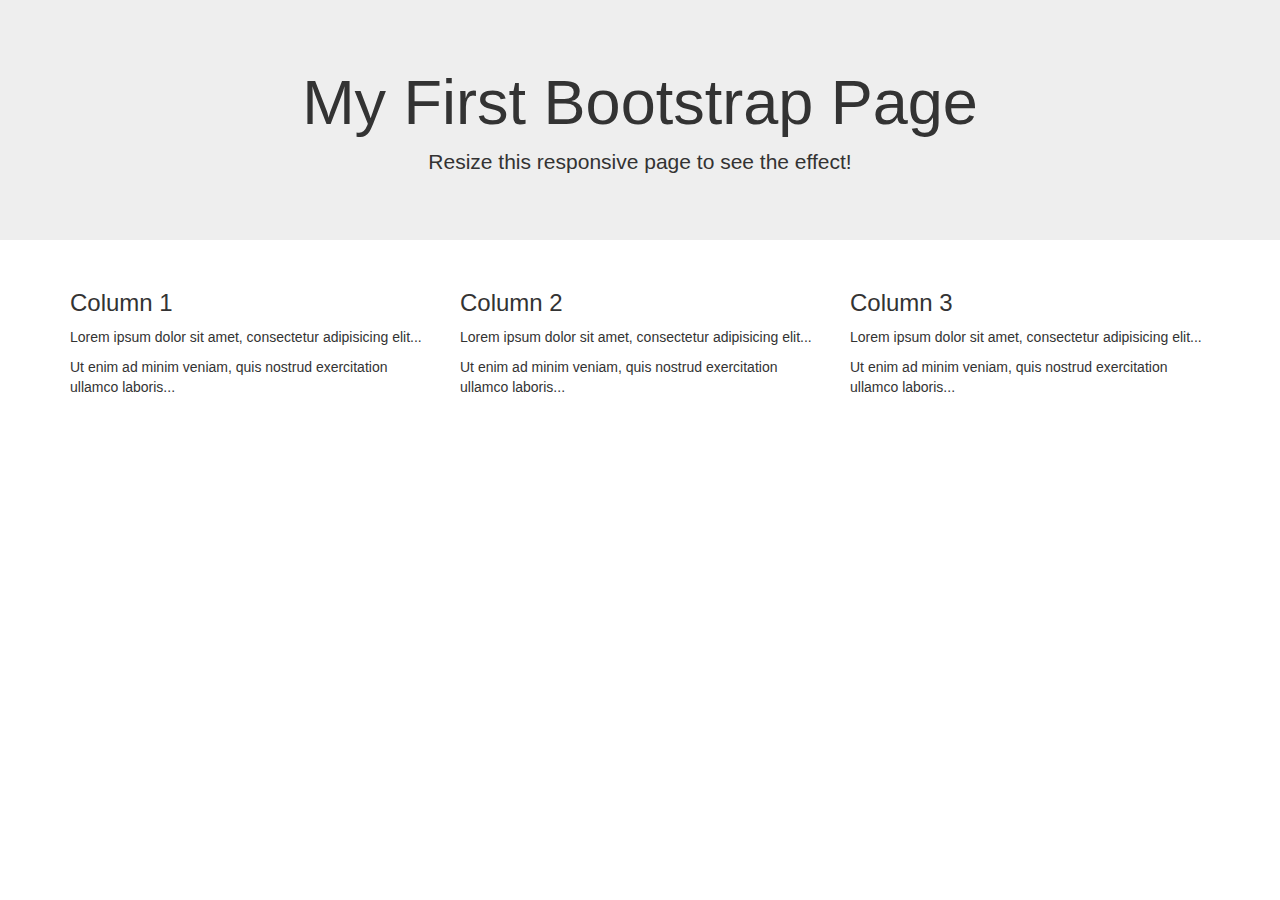
==== projeto02/index.html @ a4dec5b6 "ei" ====
<!DOCTYPE html>
<html lang="en">
<head>
  <title>Bootstrap Example</title>
  <meta charset="utf-8">
  <meta name="viewport" content="width=device-width, initial-scale=1">
  <link rel="stylesheet" href="https://maxcdn.bootstrapcdn.com/bootstrap/3.3.7/css/bootstrap.min.css">
  <script src="https://ajax.googleapis.com/ajax/libs/jquery/3.3.1/jquery.min.js"></script>
  <script src="https://maxcdn.bootstrapcdn.com/bootstrap/3.3.7/js/bootstrap.min.js"></script>
</head>
<body>

<div class="jumbotron text-center">
  <h1>My First Bootstrap Page</h1>
  <p>Resize this responsive page to see the effect!</p> 
</div>
  
<div class="container">
  <div class="row">
    <div class="col-sm-4">
      <h3>Column 1</h3>
      <p>Lorem ipsum dolor sit amet, consectetur adipisicing elit...</p>
      <p>Ut enim ad minim veniam, quis nostrud exercitation ullamco laboris...</p>
    </div>
    <div class="col-sm-4">
      <h3>Column 2</h3>
      <p>Lorem ipsum dolor sit amet, consectetur adipisicing elit...</p>
      <p>Ut enim ad minim veniam, quis nostrud exercitation ullamco laboris...</p>
    </div>
    <div class="col-sm-4">
      <h3>Column 3</h3>        
      <p>Lorem ipsum dolor sit amet, consectetur adipisicing elit...</p>
      <p>Ut enim ad minim veniam, quis nostrud exercitation ullamco laboris...</p>
    </div>
  </div>
</div>

</body>
</html>
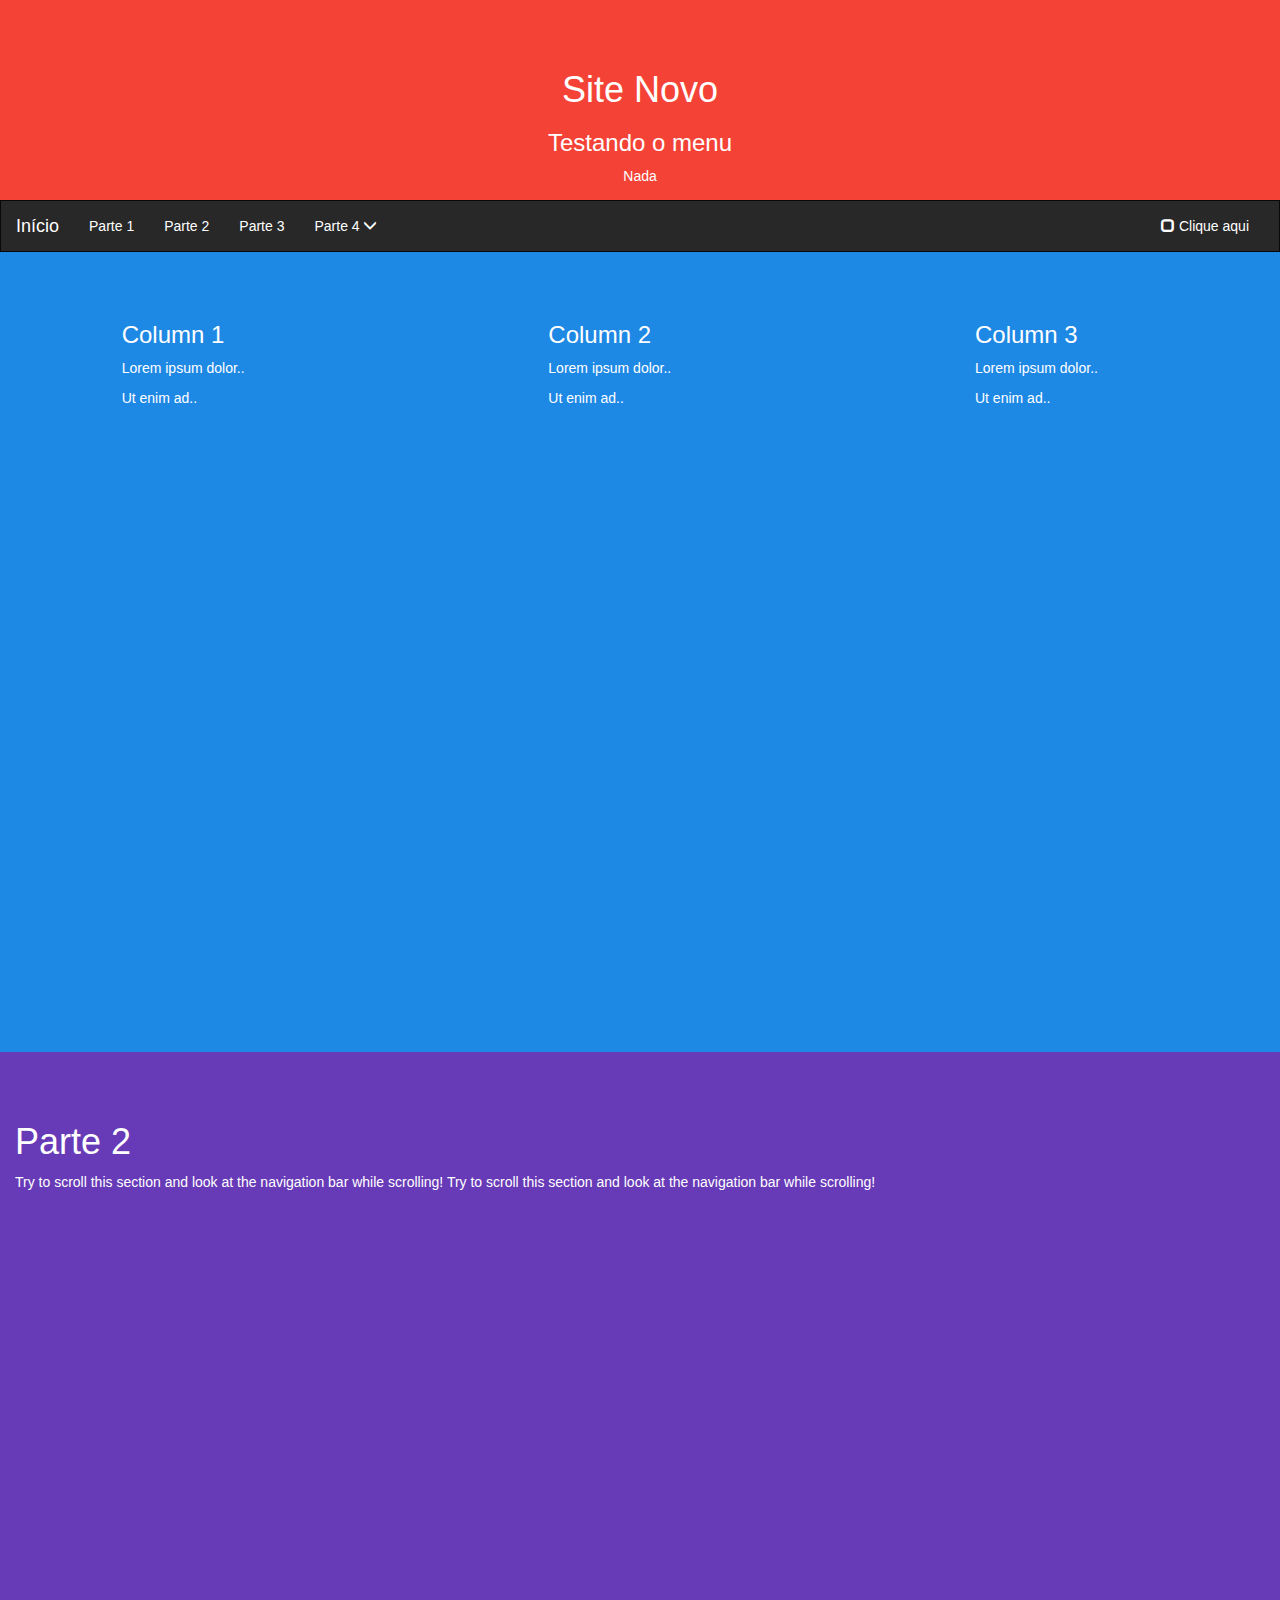
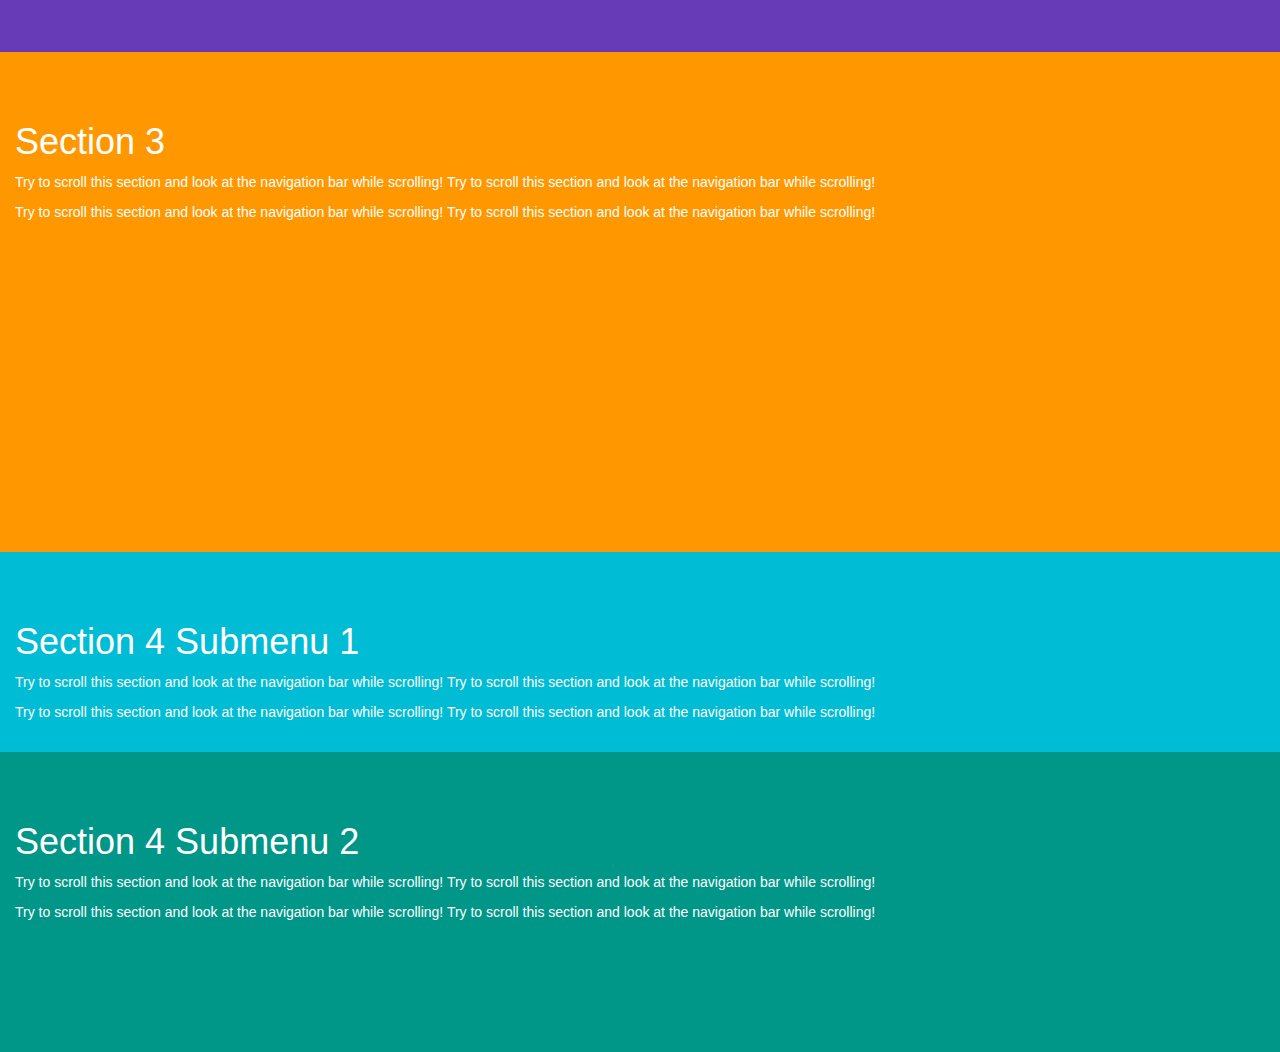
==== commit 8b1d0aa3: "sitenovo" ====
--- a/projeto02/index.html
+++ b/projeto02/index.html
@@ -1,39 +1,119 @@
 <!DOCTYPE html>
-<html lang="en">
+<html>
 <head>
-  <title>Bootstrap Example</title>
+  <title>Minha Página</title>
   <meta charset="utf-8">
   <meta name="viewport" content="width=device-width, initial-scale=1">
   <link rel="stylesheet" href="https://maxcdn.bootstrapcdn.com/bootstrap/3.3.7/css/bootstrap.min.css">
   <script src="https://ajax.googleapis.com/ajax/libs/jquery/3.3.1/jquery.min.js"></script>
   <script src="https://maxcdn.bootstrapcdn.com/bootstrap/3.3.7/js/bootstrap.min.js"></script>
+  <style>
+  body {
+      position: relative; 
+  }
+  .affix {
+      top:0;
+      width: 100%;
+      z-index: 9999 !important;
+  }
+  .navbar {
+      margin-bottom: 0px;
+     border-radius: 0;
+  }
+
+  .affix ~ .container-fluid {
+     position: relative;
+     top: 50px;
+  }
+  #section1 {padding-top:50px;height:800px;color: #fff; background-color: #1E88E5;}
+  #section2 {padding-top:50px;height:600px;color: #fff; background-color: #673ab7;}
+  #section3 {padding-top:50px;height:500px;color: #fff; background-color: #ff9800;}
+  #section41 {padding-top:50px;height:200px;color: #fff; background-color: #00bcd4;}
+  #section42 {padding-top:50px;height:300px;color: #fff; background-color: #009688;}
+  </style>
 </head>
-<body>
+<body data-spy="scroll" data-target=".navbar" data-offset="50">
 
-<div class="jumbotron text-center">
-  <h1>My First Bootstrap Page</h1>
-  <p>Resize this responsive page to see the effect!</p> 
-</div>
+    <div class="container-fluid text-center" style="background-color:#F44336;color:white;height:200px; padding-top:50px;">
+  <h1>Site Novo</h1>
+  <h3>Testando o menu</h3>
+  <p>Nada</p>
+</div> 
+
   
-<div class="container">
+<nav class="navbar navbar-inverse" data-spy="affix" data-offset-top="197" style="background-color:rgb(40, 40, 40);">
+  <div class="container-fluid">
+    <div class="navbar-header">
+        <button type="button" class="navbar-toggle" data-toggle="collapse" data-target="#myNavbar">
+          <span class="icon-bar"></span>
+          <span class="icon-bar"></span>
+          <span class="icon-bar"></span>                        
+      </button>
+      <a class="navbar-brand" href="#" style="color:white;">Início</a>
+    </div>
+    <div>
+      <div class="collapse navbar-collapse" id="myNavbar">
+        <ul class="nav navbar-nav ">
+          <li><a href="#section1" style="color:white;">Parte 1</a></li>
+          <li><a href="#section2" style="color:white;">Parte 2</a></li>
+          <li><a href="#section3" style="color:white;">Parte 3</a></li>
+          <li class="dropdown"><a class="dropdown-toggle" data-toggle="dropdown" href="#" style="color:white;">Parte 4 <span class="glyphicon glyphicon-menu-down"></span></a>
+            <ul class="dropdown-menu" style="background-color:rgb(40, 40, 40);">
+              <li><a href="#section41" style="color:white;">Parte 4.1</a></li>
+              <li><a href="#section42" style="color:white;">Parte 4.2</a></li>
+            </ul>
+          </li>
+        </ul>
+        <ul class="nav navbar-nav navbar-right">
+        <li><a href="#" style="color:white;"><span class="glyphicon glyphicon-unchecked"></span> Clique aqui</a></li>
+      </ul>
+      </div>
+    </div>
+  </div>
+</nav>  
+  
+
+<div id="section1" class="container-fluid">
   <div class="row">
+        <div class="col-sm-1">
+    </div>
     <div class="col-sm-4">
       <h3>Column 1</h3>
-      <p>Lorem ipsum dolor sit amet, consectetur adipisicing elit...</p>
-      <p>Ut enim ad minim veniam, quis nostrud exercitation ullamco laboris...</p>
+      <p>Lorem ipsum dolor..</p>
+      <p>Ut enim ad..</p>
     </div>
     <div class="col-sm-4">
       <h3>Column 2</h3>
-      <p>Lorem ipsum dolor sit amet, consectetur adipisicing elit...</p>
-      <p>Ut enim ad minim veniam, quis nostrud exercitation ullamco laboris...</p>
+      <p>Lorem ipsum dolor..</p>
+      <p>Ut enim ad..</p>
     </div>
-    <div class="col-sm-4">
-      <h3>Column 3</h3>        
-      <p>Lorem ipsum dolor sit amet, consectetur adipisicing elit...</p>
-      <p>Ut enim ad minim veniam, quis nostrud exercitation ullamco laboris...</p>
+    <div class="col-sm-3">
+      <h3>Column 3</h3> 
+      <p>Lorem ipsum dolor..</p>
+      <p>Ut enim ad..</p>
     </div>
   </div>
 </div>
+  
+<div id="section2" class="container-fluid">
+  <h1>Parte 2</h1>
+  <p>Try to scroll this section and look at the navigation bar while scrolling! Try to scroll this section and look at the navigation bar while scrolling!</p>
+</div>
+<div id="section3" class="container-fluid">
+  <h1>Section 3</h1>
+  <p>Try to scroll this section and look at the navigation bar while scrolling! Try to scroll this section and look at the navigation bar while scrolling!</p>
+  <p>Try to scroll this section and look at the navigation bar while scrolling! Try to scroll this section and look at the navigation bar while scrolling!</p>
+</div>
+<div id="section41" class="container-fluid">
+  <h1>Section 4 Submenu 1</h1>
+  <p>Try to scroll this section and look at the navigation bar while scrolling! Try to scroll this section and look at the navigation bar while scrolling!</p>
+  <p>Try to scroll this section and look at the navigation bar while scrolling! Try to scroll this section and look at the navigation bar while scrolling!</p>
+</div>
+<div id="section42" class="container-fluid">
+  <h1>Section 4 Submenu 2</h1>
+  <p>Try to scroll this section and look at the navigation bar while scrolling! Try to scroll this section and look at the navigation bar while scrolling!</p>
+  <p>Try to scroll this section and look at the navigation bar while scrolling! Try to scroll this section and look at the navigation bar while scrolling!</p>
+</div>
 
 </body>
-</html>+</html>
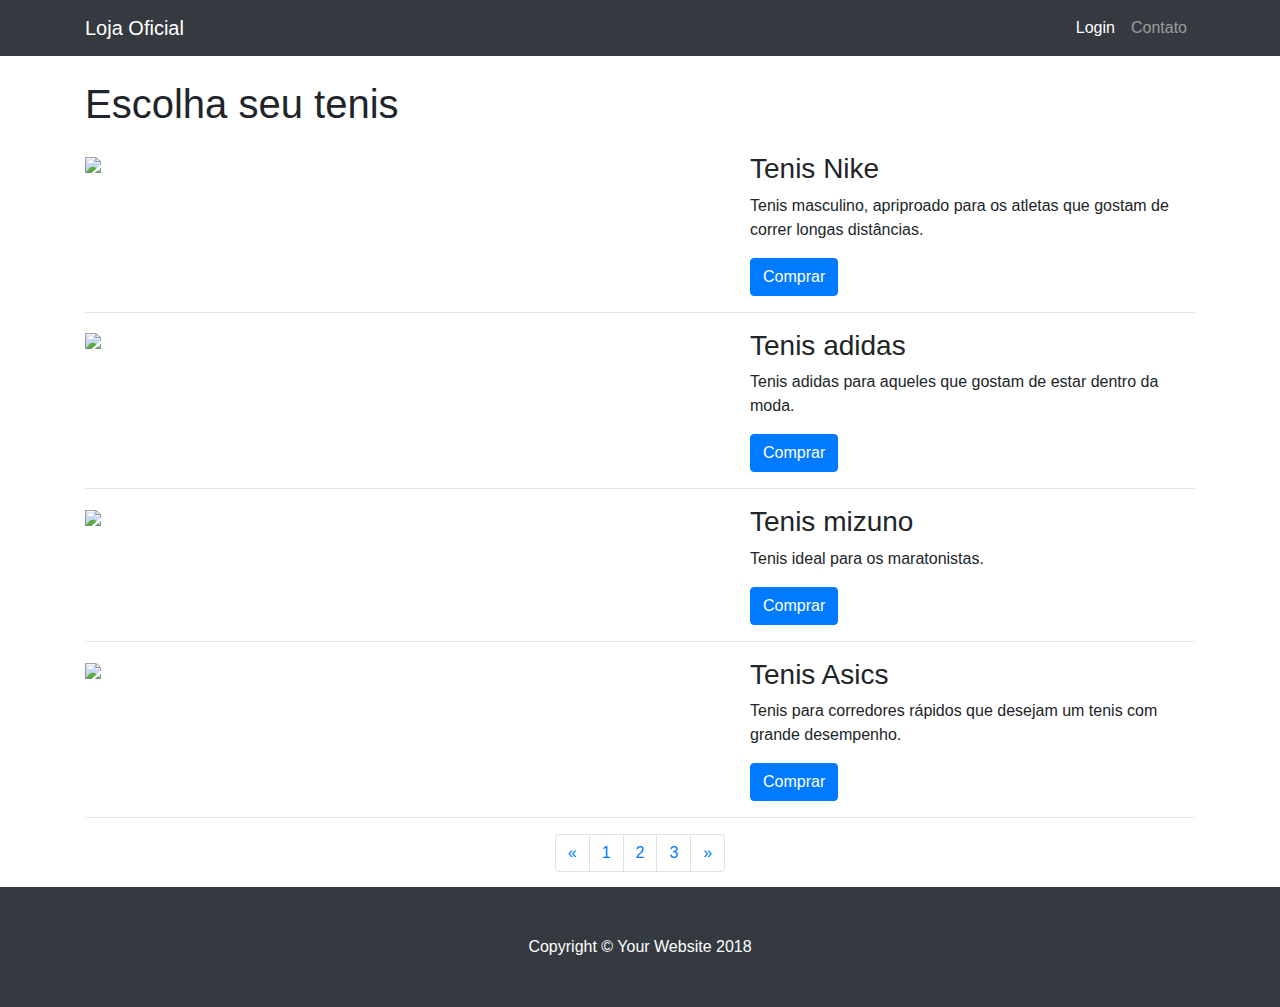
==== commit 25fdc1e9: "vento" ====
--- a/projeto02/index.html
+++ b/projeto02/index.html
@@ -1,119 +1,162 @@
 <!DOCTYPE html>
-<html>
-<head>
-  <title>Minha Página</title>
-  <meta charset="utf-8">
-  <meta name="viewport" content="width=device-width, initial-scale=1">
-  <link rel="stylesheet" href="https://maxcdn.bootstrapcdn.com/bootstrap/3.3.7/css/bootstrap.min.css">
-  <script src="https://ajax.googleapis.com/ajax/libs/jquery/3.3.1/jquery.min.js"></script>
-  <script src="https://maxcdn.bootstrapcdn.com/bootstrap/3.3.7/js/bootstrap.min.js"></script>
-  <style>
-  body {
-      position: relative; 
-  }
-  .affix {
-      top:0;
-      width: 100%;
-      z-index: 9999 !important;
-  }
-  .navbar {
-      margin-bottom: 0px;
-     border-radius: 0;
-  }
+<html lang="en">
 
-  .affix ~ .container-fluid {
-     position: relative;
-     top: 50px;
-  }
-  #section1 {padding-top:50px;height:800px;color: #fff; background-color: #1E88E5;}
-  #section2 {padding-top:50px;height:600px;color: #fff; background-color: #673ab7;}
-  #section3 {padding-top:50px;height:500px;color: #fff; background-color: #ff9800;}
-  #section41 {padding-top:50px;height:200px;color: #fff; background-color: #00bcd4;}
-  #section42 {padding-top:50px;height:300px;color: #fff; background-color: #009688;}
-  </style>
-</head>
-<body data-spy="scroll" data-target=".navbar" data-offset="50">
+  <head>
 
-    <div class="container-fluid text-center" style="background-color:#F44336;color:white;height:200px; padding-top:50px;">
-  <h1>Site Novo</h1>
-  <h3>Testando o menu</h3>
-  <p>Nada</p>
-</div> 
+    <meta charset="utf-8">
+    <meta name="viewport" content="width=device-width, initial-scale=1, shrink-to-fit=no">
+    <meta name="description" content="">
+    <meta name="author" content="">
 
-  
-<nav class="navbar navbar-inverse" data-spy="affix" data-offset-top="197" style="background-color:rgb(40, 40, 40);">
-  <div class="container-fluid">
-    <div class="navbar-header">
-        <button type="button" class="navbar-toggle" data-toggle="collapse" data-target="#myNavbar">
-          <span class="icon-bar"></span>
-          <span class="icon-bar"></span>
-          <span class="icon-bar"></span>                        
-      </button>
-      <a class="navbar-brand" href="#" style="color:white;">Início</a>
+    <title>Tenis</title>
+
+    <!-- Bootstrap core CSS -->
+    <link href="vendor/bootstrap/css/bootstrap.min.css" rel="stylesheet">
+
+    <!-- Custom styles for this template -->
+    <link href="css/1-col-portfolio.css" rel="stylesheet">
+
+  </head>
+
+  <body>
+
+    <!-- Navigation -->
+    <nav class="navbar navbar-expand-lg navbar-dark bg-dark fixed-top">
+      <div class="container">
+        <a class="navbar-brand" href="#">Loja Oficial</a>
+        <button class="navbar-toggler" type="button" data-toggle="collapse" data-target="#navbarResponsive" aria-controls="navbarResponsive" aria-expanded="false" aria-label="Toggle navigation">
+          <span class="navbar-toggler-icon"></span>
+        </button>
+        <div class="collapse navbar-collapse" id="navbarResponsive">
+          <ul class="navbar-nav ml-auto">
+            <li class="nav-item active">
+              <a class="nav-link" href="#">Login
+                <span class="sr-only">(current)</span>
+              </a>
+            <li class="nav-item">
+              <a class="nav-link" href="#">Contato</a>
+            </li>
+          </ul>
+        </div>
+      </div>
+    </nav>
+
+    <!-- Page Content -->
+    <div class="container">
+
+      <!-- Page Heading -->
+      <h1 class="my-4">Escolha seu tenis
+      </h1>
+
+      <!-- Project One -->
+      <div class="row">
+        <div class="col-md-7">
+          <a href="#">
+            <img src="imagens/nike.jpeg"></img>
+          </a>
+        </div>
+        <div class="col-md-5">
+          <h3>Tenis Nike</h3>
+          <p>Tenis masculino, apriproado para os atletas que gostam de correr longas distâncias.</p>
+          <a class="btn btn-primary" href="#">Comprar</a>
+        </div>
+      </div>
+      <!-- /.row -->
+
+      <hr>
+
+      <!-- Project Two -->
+      <div class="row">
+        <div class="col-md-7">
+          <a href="#">
+            <img src="imagens/adidas.jpeg"></img>
+          </a>
+        </div>
+        <div class="col-md-5">
+          <h3>Tenis adidas</h3>
+          <p>Tenis adidas para aqueles que gostam de estar dentro da moda.</p>
+          <a class="btn btn-primary" href="#">Comprar</a>
+        </div>
+      </div>
+      <!-- /.row -->
+
+      <hr>
+
+      <!-- Project Three -->
+      <div class="row">
+        <div class="col-md-7">
+          <a href="#">
+            <img src="imagens/mizuno.jpeg"></img>
+          </a>
+        </div>
+        <div class="col-md-5">
+          <h3>Tenis mizuno</h3>
+          <p>Tenis ideal para os maratonistas.</p>
+          <a class="btn btn-primary" href="#">Comprar</a>
+        </div>
+      </div>
+      <!-- /.row -->
+
+      <hr>
+
+      <!-- Project Four -->
+      <div class="row">
+
+        <div class="col-md-7">
+          <a href="#">
+            <img src="imagens/asics.jpg"></img>
+          </a>
+        </div>
+        <div class="col-md-5">
+          <h3>Tenis Asics</h3>
+          <p>Tenis para corredores rápidos que desejam um tenis com grande desempenho.</p>
+          <a class="btn btn-primary" href="#">Comprar</a>
+        </div>
+      </div>
+      <!-- /.row -->
+
+      <hr>
+
+      <!-- Pagination -->
+      <ul class="pagination justify-content-center">
+        <li class="page-item">
+          <a class="page-link" href="#" aria-label="Previous">
+            <span aria-hidden="true">&laquo;</span>
+            <span class="sr-only">Previous</span>
+          </a>
+        </li>
+        <li class="page-item">
+          <a class="page-link" href="#">1</a>
+        </li>
+        <li class="page-item">
+          <a class="page-link" href="#">2</a>
+        </li>
+        <li class="page-item">
+          <a class="page-link" href="#">3</a>
+        </li>
+        <li class="page-item">
+          <a class="page-link" href="#" aria-label="Next">
+            <span aria-hidden="true">&raquo;</span>
+            <span class="sr-only">Next</span>
+          </a>
+        </li>
+      </ul>
+
     </div>
-    <div>
-      <div class="collapse navbar-collapse" id="myNavbar">
-        <ul class="nav navbar-nav ">
-          <li><a href="#section1" style="color:white;">Parte 1</a></li>
-          <li><a href="#section2" style="color:white;">Parte 2</a></li>
-          <li><a href="#section3" style="color:white;">Parte 3</a></li>
-          <li class="dropdown"><a class="dropdown-toggle" data-toggle="dropdown" href="#" style="color:white;">Parte 4 <span class="glyphicon glyphicon-menu-down"></span></a>
-            <ul class="dropdown-menu" style="background-color:rgb(40, 40, 40);">
-              <li><a href="#section41" style="color:white;">Parte 4.1</a></li>
-              <li><a href="#section42" style="color:white;">Parte 4.2</a></li>
-            </ul>
-          </li>
-        </ul>
-        <ul class="nav navbar-nav navbar-right">
-        <li><a href="#" style="color:white;"><span class="glyphicon glyphicon-unchecked"></span> Clique aqui</a></li>
-      </ul>
+    <!-- /.container -->
+
+    <!-- Footer -->
+    <footer class="py-5 bg-dark">
+      <div class="container">
+        <p class="m-0 text-center text-white">Copyright &copy; Your Website 2018</p>
       </div>
-    </div>
-  </div>
-</nav>  
-  
+      <!-- /.container -->
+    </footer>
 
-<div id="section1" class="container-fluid">
-  <div class="row">
-        <div class="col-sm-1">
-    </div>
-    <div class="col-sm-4">
-      <h3>Column 1</h3>
-      <p>Lorem ipsum dolor..</p>
-      <p>Ut enim ad..</p>
-    </div>
-    <div class="col-sm-4">
-      <h3>Column 2</h3>
-      <p>Lorem ipsum dolor..</p>
-      <p>Ut enim ad..</p>
-    </div>
-    <div class="col-sm-3">
-      <h3>Column 3</h3> 
-      <p>Lorem ipsum dolor..</p>
-      <p>Ut enim ad..</p>
-    </div>
-  </div>
-</div>
-  
-<div id="section2" class="container-fluid">
-  <h1>Parte 2</h1>
-  <p>Try to scroll this section and look at the navigation bar while scrolling! Try to scroll this section and look at the navigation bar while scrolling!</p>
-</div>
-<div id="section3" class="container-fluid">
-  <h1>Section 3</h1>
-  <p>Try to scroll this section and look at the navigation bar while scrolling! Try to scroll this section and look at the navigation bar while scrolling!</p>
-  <p>Try to scroll this section and look at the navigation bar while scrolling! Try to scroll this section and look at the navigation bar while scrolling!</p>
-</div>
-<div id="section41" class="container-fluid">
-  <h1>Section 4 Submenu 1</h1>
-  <p>Try to scroll this section and look at the navigation bar while scrolling! Try to scroll this section and look at the navigation bar while scrolling!</p>
-  <p>Try to scroll this section and look at the navigation bar while scrolling! Try to scroll this section and look at the navigation bar while scrolling!</p>
-</div>
-<div id="section42" class="container-fluid">
-  <h1>Section 4 Submenu 2</h1>
-  <p>Try to scroll this section and look at the navigation bar while scrolling! Try to scroll this section and look at the navigation bar while scrolling!</p>
-  <p>Try to scroll this section and look at the navigation bar while scrolling! Try to scroll this section and look at the navigation bar while scrolling!</p>
-</div>
+    <!-- Bootstrap core JavaScript -->
+    <script src="vendor/jquery/jquery.min.js"></script>
+    <script src="vendor/bootstrap/js/bootstrap.bundle.min.js"></script>
 
-</body>
+  </body>
+
 </html>
--- a/projeto02/css/1-col-portfolio.css
+++ b/projeto02/css/1-col-portfolio.css
@@ -0,0 +1,15 @@
+
+
+body {
+  padding-top: 54px;
+}
+
+@media (min-width: 992px) {
+  body {
+    padding-top: 56px;
+  }
+}
+
+.pagination {
+  margin-bottom: 15px;
+}
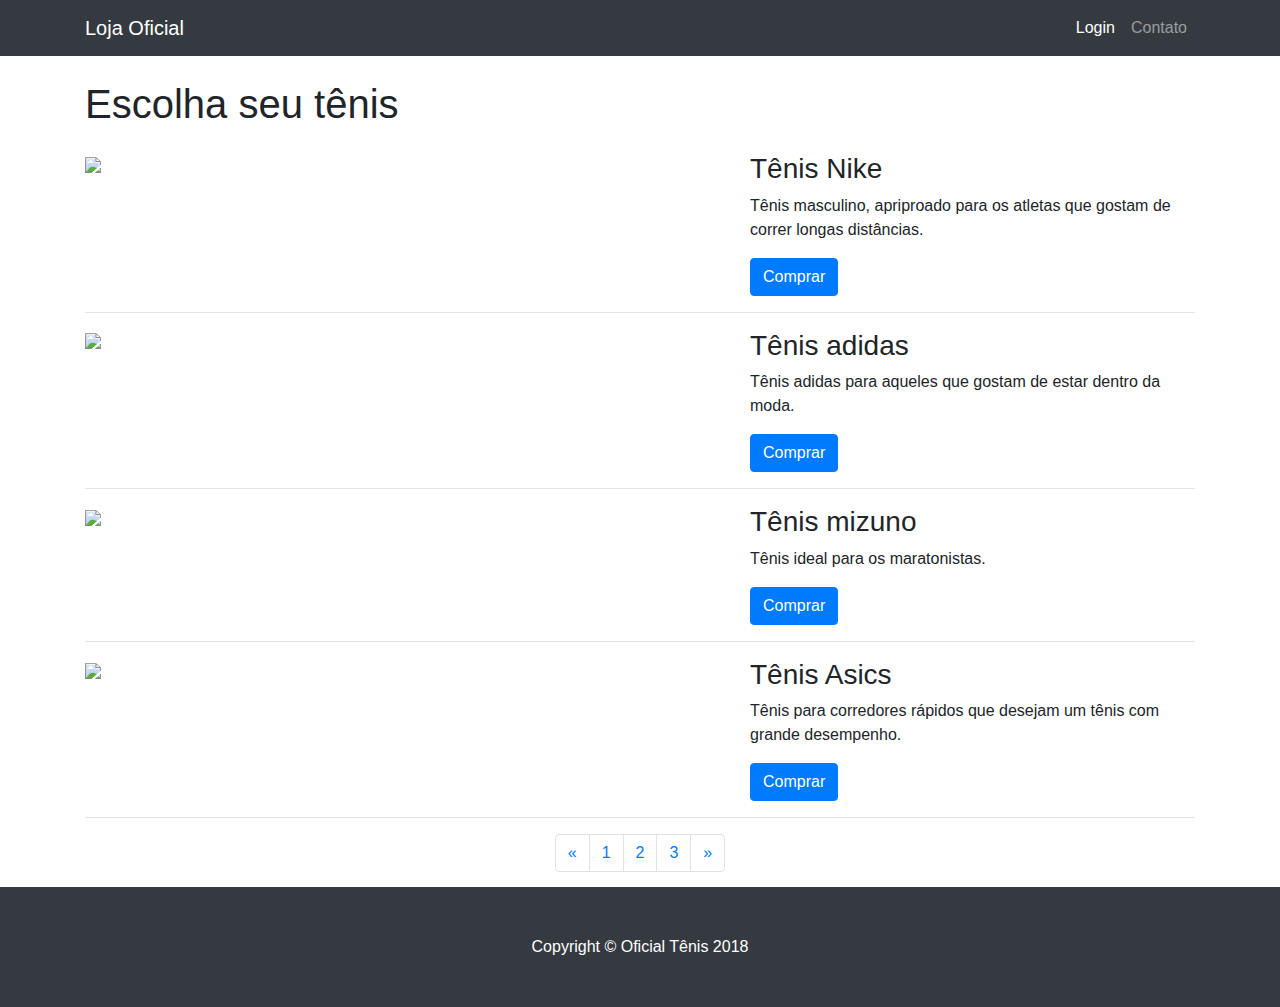
==== commit 5b98e1aa: "a" ====
--- a/projeto02/index.html
+++ b/projeto02/index.html
@@ -8,7 +8,7 @@
     <meta name="description" content="">
     <meta name="author" content="">
 
-    <title>Tenis</title>
+    <title>Tênis</title>
 
     <!-- Bootstrap core CSS -->
     <link href="vendor/bootstrap/css/bootstrap.min.css" rel="stylesheet">
@@ -45,7 +45,7 @@
     <div class="container">
 
       <!-- Page Heading -->
-      <h1 class="my-4">Escolha seu tenis
+      <h1 class="my-4">Escolha seu tênis
       </h1>
 
       <!-- Project One -->
@@ -56,8 +56,8 @@
           </a>
         </div>
         <div class="col-md-5">
-          <h3>Tenis Nike</h3>
-          <p>Tenis masculino, apriproado para os atletas que gostam de correr longas distâncias.</p>
+          <h3>Tênis Nike</h3>
+          <p>Tênis masculino, apriproado para os atletas que gostam de correr longas distâncias.</p>
           <a class="btn btn-primary" href="#">Comprar</a>
         </div>
       </div>
@@ -73,8 +73,8 @@
           </a>
         </div>
         <div class="col-md-5">
-          <h3>Tenis adidas</h3>
-          <p>Tenis adidas para aqueles que gostam de estar dentro da moda.</p>
+          <h3>Tênis adidas</h3>
+          <p>Tênis adidas para aqueles que gostam de estar dentro da moda.</p>
           <a class="btn btn-primary" href="#">Comprar</a>
         </div>
       </div>
@@ -90,8 +90,8 @@
           </a>
         </div>
         <div class="col-md-5">
-          <h3>Tenis mizuno</h3>
-          <p>Tenis ideal para os maratonistas.</p>
+          <h3>Tênis mizuno</h3>
+          <p>Tênis ideal para os maratonistas.</p>
           <a class="btn btn-primary" href="#">Comprar</a>
         </div>
       </div>
@@ -108,8 +108,8 @@
           </a>
         </div>
         <div class="col-md-5">
-          <h3>Tenis Asics</h3>
-          <p>Tenis para corredores rápidos que desejam um tenis com grande desempenho.</p>
+          <h3>Tênis Asics</h3>
+          <p>Tênis para corredores rápidos que desejam um tênis com grande desempenho.</p>
           <a class="btn btn-primary" href="#">Comprar</a>
         </div>
       </div>
@@ -148,7 +148,7 @@
     <!-- Footer -->
     <footer class="py-5 bg-dark">
       <div class="container">
-        <p class="m-0 text-center text-white">Copyright &copy; Your Website 2018</p>
+        <p class="m-0 text-center text-white">Copyright &copy; Oficial Tênis 2018</p>
       </div>
       <!-- /.container -->
     </footer>
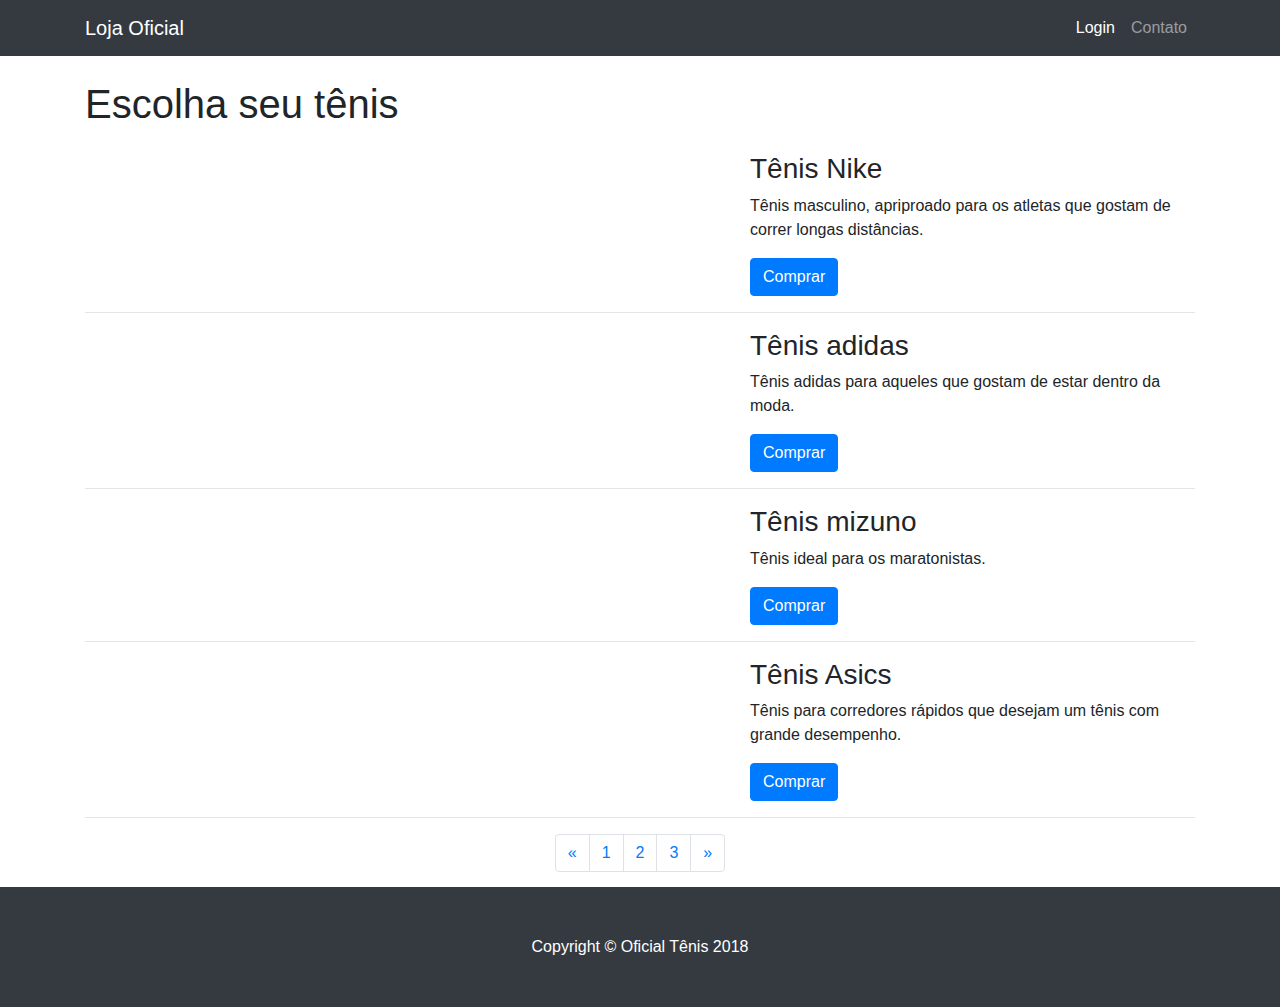
==== commit 564ae2e5: "Update index.html" ====
--- a/projeto02/index.html
+++ b/projeto02/index.html
@@ -8,7 +8,7 @@
     <meta name="description" content="">
     <meta name="author" content="">
 
-    <title>Tênis</title>
+    <title>Oficial Tênis</title>
 
     <!-- Bootstrap core CSS -->
     <link href="vendor/bootstrap/css/bootstrap.min.css" rel="stylesheet">
@@ -52,7 +52,7 @@
       <div class="row">
         <div class="col-md-7">
           <a href="#">
-            <img src="imagens/nike.jpeg"></img>
+            <img class="img-fluid rounded mb-3 mb-md-0" src="imagens/nike.jpg" alt="">
           </a>
         </div>
         <div class="col-md-5">
@@ -69,7 +69,7 @@
       <div class="row">
         <div class="col-md-7">
           <a href="#">
-            <img src="imagens/adidas.jpeg"></img>
+            <img class="img-fluid rounded mb-3 mb-md-0" src="imagens/adidas.jpg" alt="">
           </a>
         </div>
         <div class="col-md-5">
@@ -85,8 +85,8 @@
       <!-- Project Three -->
       <div class="row">
         <div class="col-md-7">
-          <a href="#">
-            <img src="imagens/mizuno.jpeg"></img>
+           <a href="#">
+            <img class="img-fluid rounded mb-3 mb-md-0" src="imagens/mizuno.jpg" alt="">
           </a>
         </div>
         <div class="col-md-5">
@@ -103,8 +103,8 @@
       <div class="row">
 
         <div class="col-md-7">
-          <a href="#">
-            <img src="imagens/asics.jpg"></img>
+           <a href="#">
+            <img class="img-fluid rounded mb-3 mb-md-0" src="imagens/asics.jpg" alt="">
           </a>
         </div>
         <div class="col-md-5">
